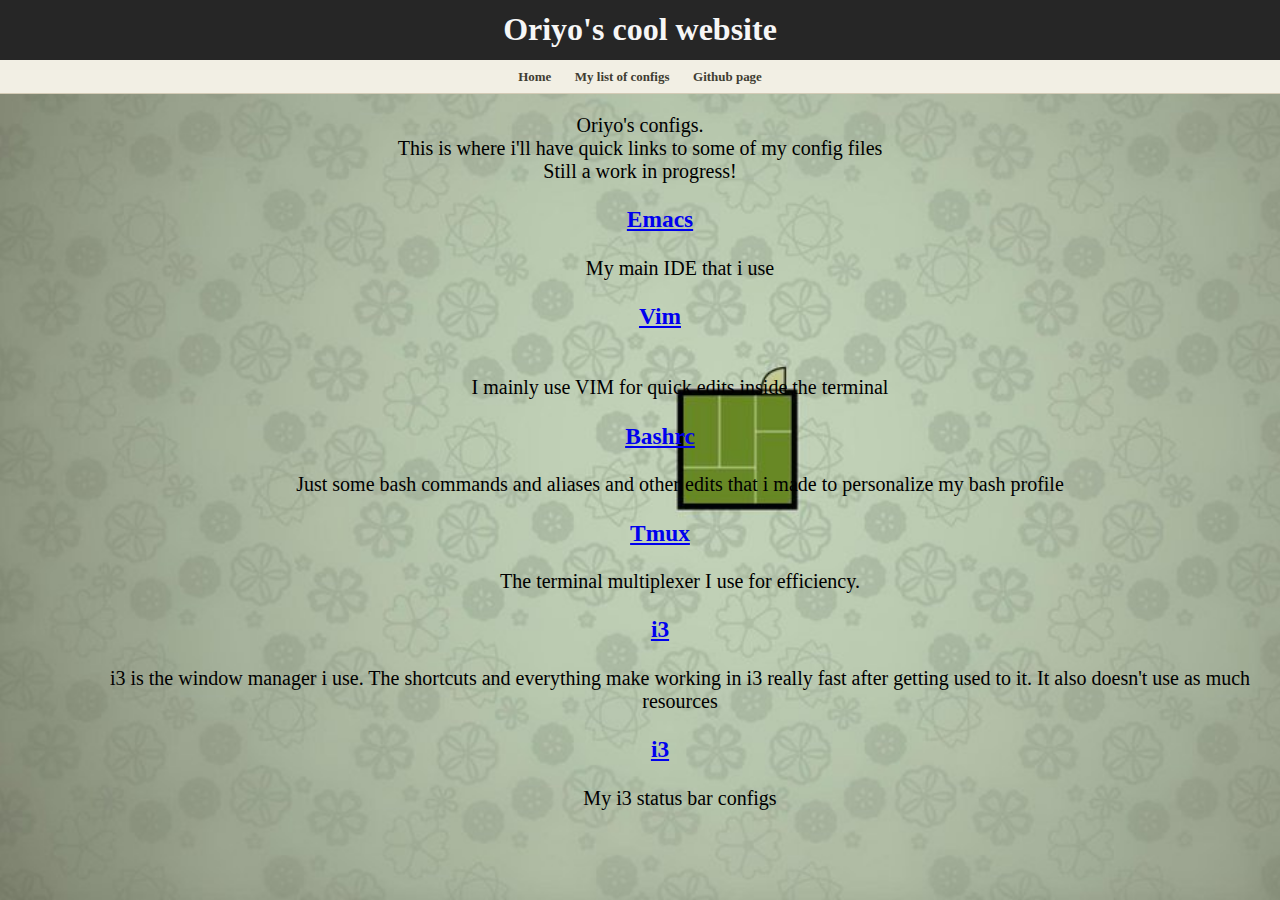
==== configs.html @ 078ae949 "configs edited" ====
<!DOCTYPE html>
<html>
    <head>
	<meta charset="UTF-8">
	<title>Oriyo's Personal Website</title>
	<link rel="stylesheet" href="stylesheet.css" type="text/css">
	<link rel="icon" href="images/icon.jpeg">
	<script src="scripts.js"></script>
    </head>
    <div class="top">
	<h1>Oriyo's cool website</h1>
    </div>
    <div class="header">
	<nav class="snack-nav">
	    <a href="index.html" title="Go to index"><strong>Home</strong></a>
	    <a href="configs.html" title="My programs"><strong>My list of configs</strong></a>
	    <a href="https://github.com/oriyocookie" title="My github"><strong>Github page</strong></a>
	</nav>
    </div>
    <body>
	<p>Oriyo's configs.<br/>
	This is where i'll have quick links to some of my config files<br/>
	Still a work in progress!<br/></p>
	<ul>
	   <h3><li><dt><a href="https://github.com/oriyocookie/dotfiles/tree/master/.emacs.d" title="Emacs config"><strong>Emacs</strong></a></dt></li></h3>
	   <p><dd>My main IDE that i use<br/></dd><p>

	   <h3><li><dt><a href="https://github.com/oriyocookie/dotfiles/blob/master/.vimrc" title="Vim config"><strong>Vim</strong></a></dt></li></h3>
	   <p><dd><br/>I mainly use VIM for quick edits inside the terminal</dd><p>

	   <h3><li><dt><a href="https://github.com/oriyocookie/dotfiles/blob/master/.bashrc" title="bash config"><strong>Bashrc</strong></a></dt></li></h3>
	   <p><dd>Just some bash commands and aliases and other edits that i made to personalize my bash profile<br/></dd><p>

	   <h3><li><dt><a href="https://github.com/oriyocookie/dotfiles/blob/master/.tmux.conf" title="tmux config"><strong>Tmux</strong></a></dt></li></h3>
	   <p><dd>The terminal multiplexer I use for efficiency.<br/></dd><p>

	   <h3><li><dt><a href="https://github.com/oriyocookie/dotfiles/blob/master/i3/config" title="i3 config"><strong>i3</strong></a></dt></li></h3>
	   <p><dd>i3 is the window manager i use. The shortcuts and everything make working in i3 really fast after getting used to it. It also doesn't use as much resources<br/></dd><p>
		
	   <h3><li><dt><a href="https://github.com/oriyocookie/dotfiles/blob/master/i3status/config" title="i3status config"><strong>i3</strong></a></dt></li></h3>
	   <p><dd>My i3 status bar configs<br/></dd><p>
		
	</ul>
    </body>
    <footer></footer>
</html>
---- stylesheet.css ----
body {
	background-image: url("images/bg.jpg");
	background-attachment: fixed;
	background-size:cover;
	margin: 0px;
}
p {
	font-family: cantarell;
	font-size: 20px;
	text-align: center;
}

ul {
	font-family: cantarell;
	font-size: 20px;
	text-align: center;
	list-style-type:none;
}

div.top {
	background: #262626;
	color: #F6F6F6;
	text-align: center;
	overflow: auto;
	margin-top: -10px;
	margin-bottom: -10px
}

div.header nav.snack-nav {
	background: #F2EFE4;
	border-bottom: 1px solid #D4CBB6;
	padding: 8px;
	margin-bottom: 20px;
	text-align: center;
	font-size: .9em;
	font-weight: 400;
}

div.header nav.snack-nav a{
	font-size: .9em;
	color: #3F3D32;
	padding: 10px;
	text-decoration: none;
}

div.container {
	padding: 40px 0;
	width: 960px;
	margin: 0 auto;
	overflow: auto;
}


img.watashi {
	display: block;
	margin-left: auto;
	margin-right: auto;
	height: 450px;
	width: 650px;
	align: center;
	position: center;
}

img {
	display: block;
	margin-left: auto;
	margin-right: auto;
	height: auto;
	width: 650px;
	align: center;
	position: center;
}

a.button {
	display: inline-block;
	margin-bottom: 1rem;
	color: #F6F6F6;
	background-color: #262626;
	border-color: #F6F6F6;
	border-style: solid;
	border-width: 1px;
	border-radius: 0.3rem;
	text-decoration: none;
	padding: 10px;
}
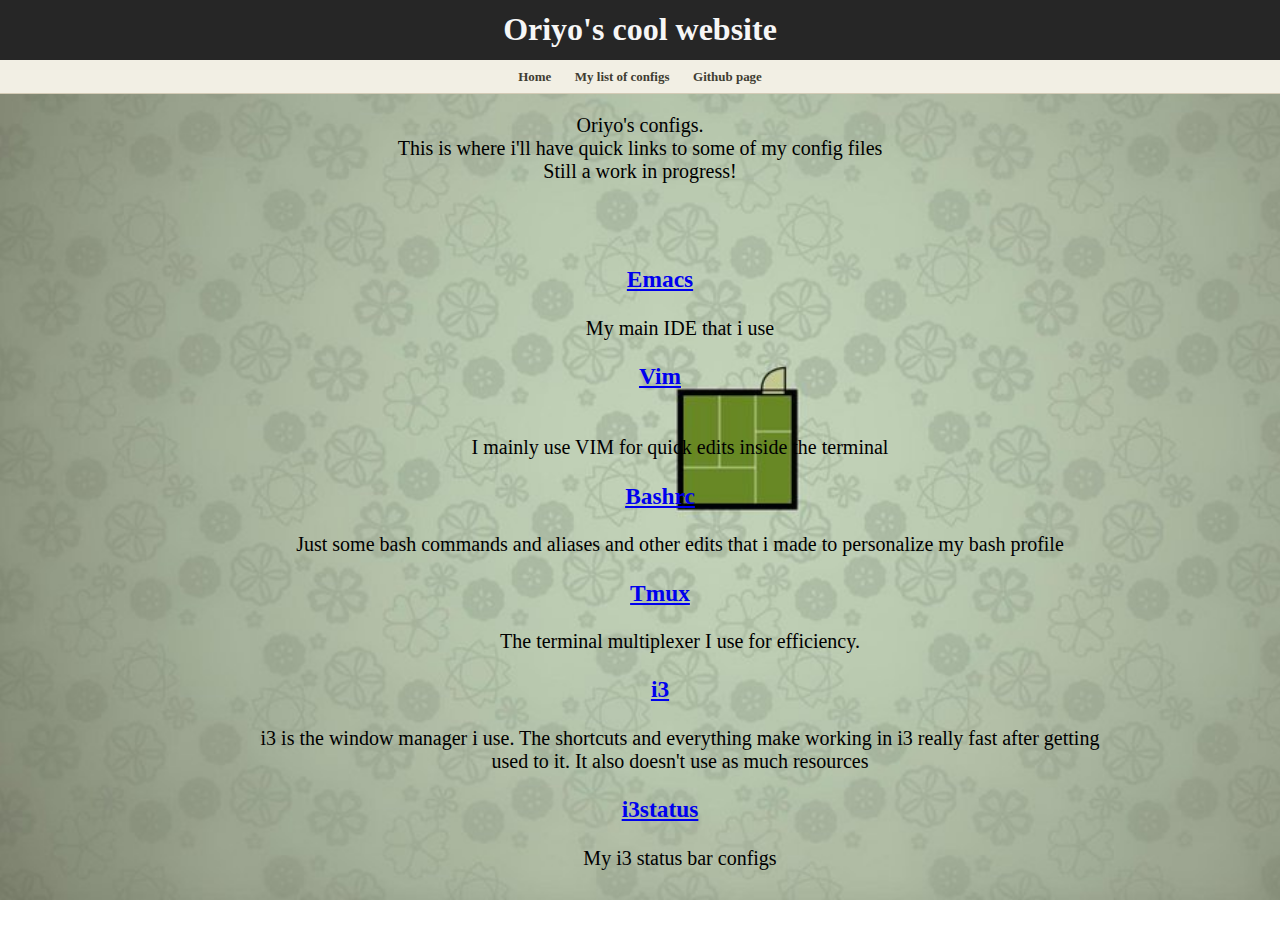
==== commit c899707f: "config changes" ====
--- a/configs.html
+++ b/configs.html
@@ -21,6 +21,7 @@
 	<p>Oriyo's configs.<br/>
 	This is where i'll have quick links to some of my config files<br/>
 	Still a work in progress!<br/></p>
+	<div class="container">
 	<ul>
 	   <h3><li><dt><a href="https://github.com/oriyocookie/dotfiles/tree/master/.emacs.d" title="Emacs config"><strong>Emacs</strong></a></dt></li></h3>
 	   <p><dd>My main IDE that i use<br/></dd><p>
@@ -37,10 +38,11 @@
 	   <h3><li><dt><a href="https://github.com/oriyocookie/dotfiles/blob/master/i3/config" title="i3 config"><strong>i3</strong></a></dt></li></h3>
 	   <p><dd>i3 is the window manager i use. The shortcuts and everything make working in i3 really fast after getting used to it. It also doesn't use as much resources<br/></dd><p>
 		
-	   <h3><li><dt><a href="https://github.com/oriyocookie/dotfiles/blob/master/i3status/config" title="i3status config"><strong>i3</strong></a></dt></li></h3>
+	   <h3><li><dt><a href="https://github.com/oriyocookie/dotfiles/blob/master/i3status/config" title="i3status config"><strong>i3status</strong></a></dt></li></h3>
 	   <p><dd>My i3 status bar configs<br/></dd><p>
 		
 	</ul>
+	</div>
     </body>
     <footer></footer>
 </html>
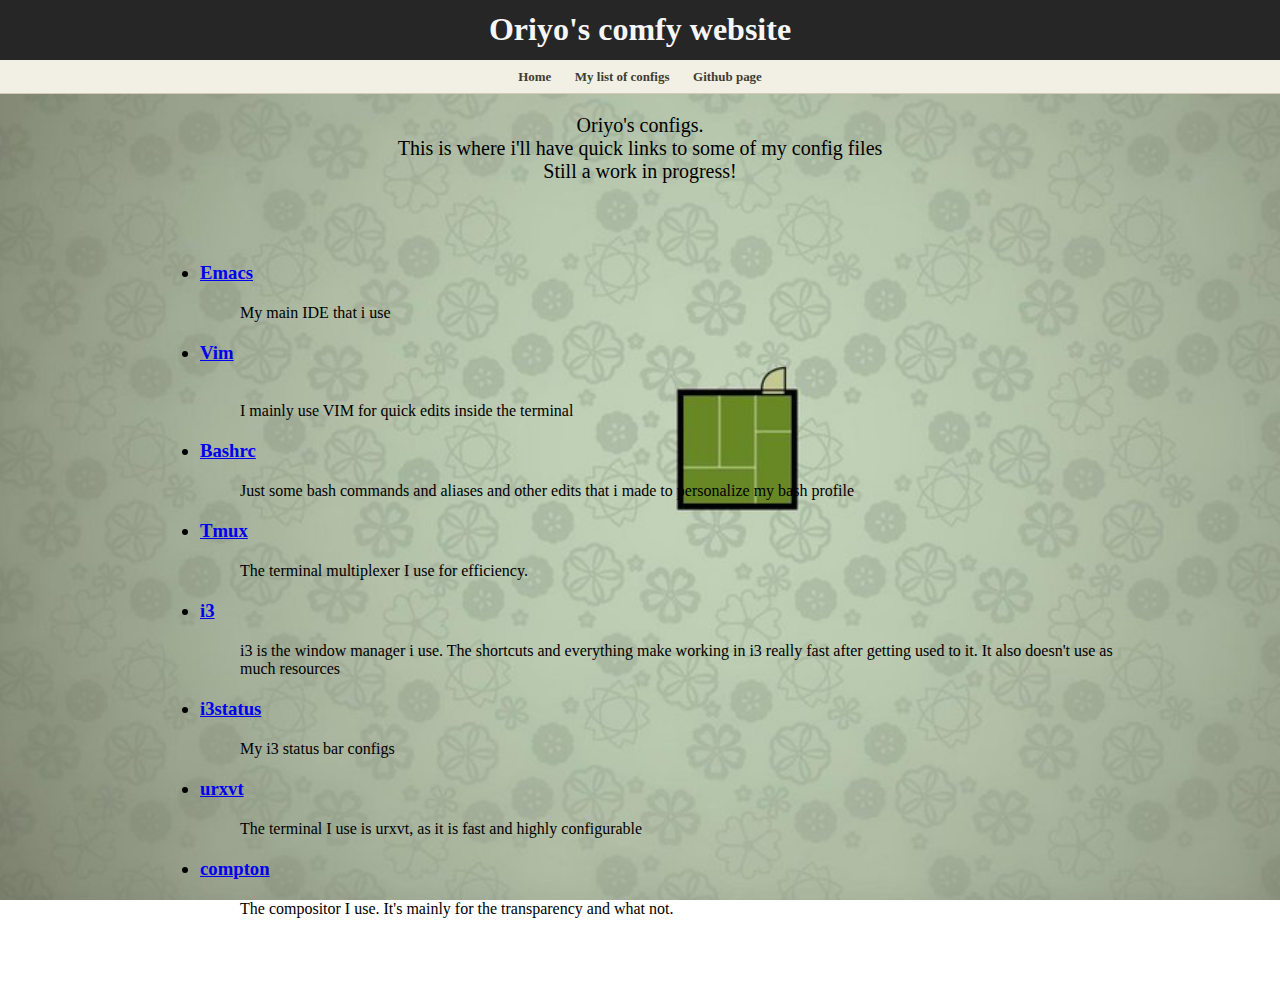
==== commit 35b4189e: "configs added conky compton" ====
--- a/configs.html
+++ b/configs.html
@@ -8,7 +8,7 @@
 	<script src="scripts.js"></script>
     </head>
     <div class="top">
-	<h1>Oriyo's cool website</h1>
+	<h1>Oriyo's comfy website</h1>
     </div>
     <div class="header">
 	<nav class="snack-nav">
@@ -40,6 +40,12 @@
 		
 	   <h3><li><dt><a href="https://github.com/oriyocookie/dotfiles/blob/master/i3status/config" title="i3status config"><strong>i3status</strong></a></dt></li></h3>
 	   <p><dd>My i3 status bar configs<br/></dd><p>
+
+	   <h3><li><dt><a href="https://github.com/oriyocookie/dotfiles/blob/master/.Xdefaults" title="urxvt config"><strong>urxvt</strong></a></dt></li></h3>
+	   <p><dd>The terminal I use is urxvt, as it is fast and highly configurable<br/></dd><p>
+
+	   <h3><li><dt><a href="https://github.com/oriyocookie/dotfiles/blob/master/compton.conf" title="compton config"><strong>compton</strong></a></dt></li></h3>
+	   <p><dd>The compositor I use. It's mainly for the transparency and what not.<br/></dd><p>
 		
 	</ul>
 	</div>
--- a/stylesheet.css
+++ b/stylesheet.css
@@ -10,12 +10,6 @@
 	text-align: center;
 }
 
-ul {
-	font-family: cantarell;
-	font-size: 20px;
-	text-align: center;
-	list-style-type:none;
-}
 
 div.top {
 	background: #262626;
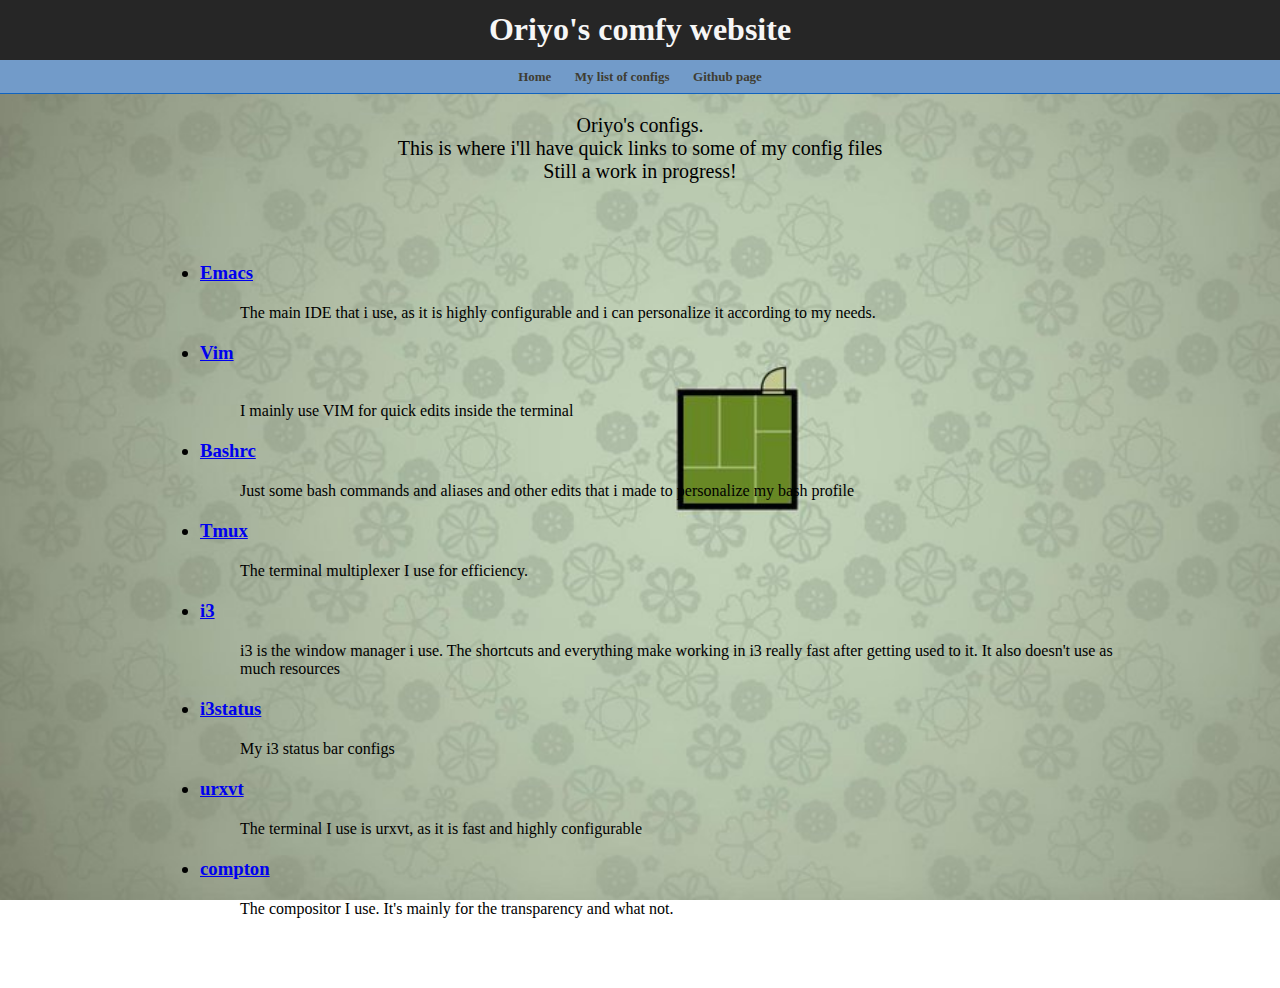
==== commit 51d28b53: "added cute images" ====
--- a/configs.html
+++ b/configs.html
@@ -24,7 +24,7 @@
 	<div class="container">
 	<ul>
 	   <h3><li><dt><a href="https://github.com/oriyocookie/dotfiles/tree/master/.emacs.d" title="Emacs config"><strong>Emacs</strong></a></dt></li></h3>
-	   <p><dd>My main IDE that i use<br/></dd><p>
+	   <p><dd>The main IDE that i use, as it is highly configurable and i can personalize it according to my needs.<br/></dd><p>
 
 	   <h3><li><dt><a href="https://github.com/oriyocookie/dotfiles/blob/master/.vimrc" title="Vim config"><strong>Vim</strong></a></dt></li></h3>
 	   <p><dd><br/>I mainly use VIM for quick edits inside the terminal</dd><p>
--- a/stylesheet.css
+++ b/stylesheet.css
@@ -21,8 +21,8 @@
 }
 
 div.header nav.snack-nav {
-	background: #F2EFE4;
-	border-bottom: 1px solid #D4CBB6;
+	background: #729bc9;
+	border-bottom: 1px solid #1163bf;
 	padding: 8px;
 	margin-bottom: 20px;
 	text-align: center;
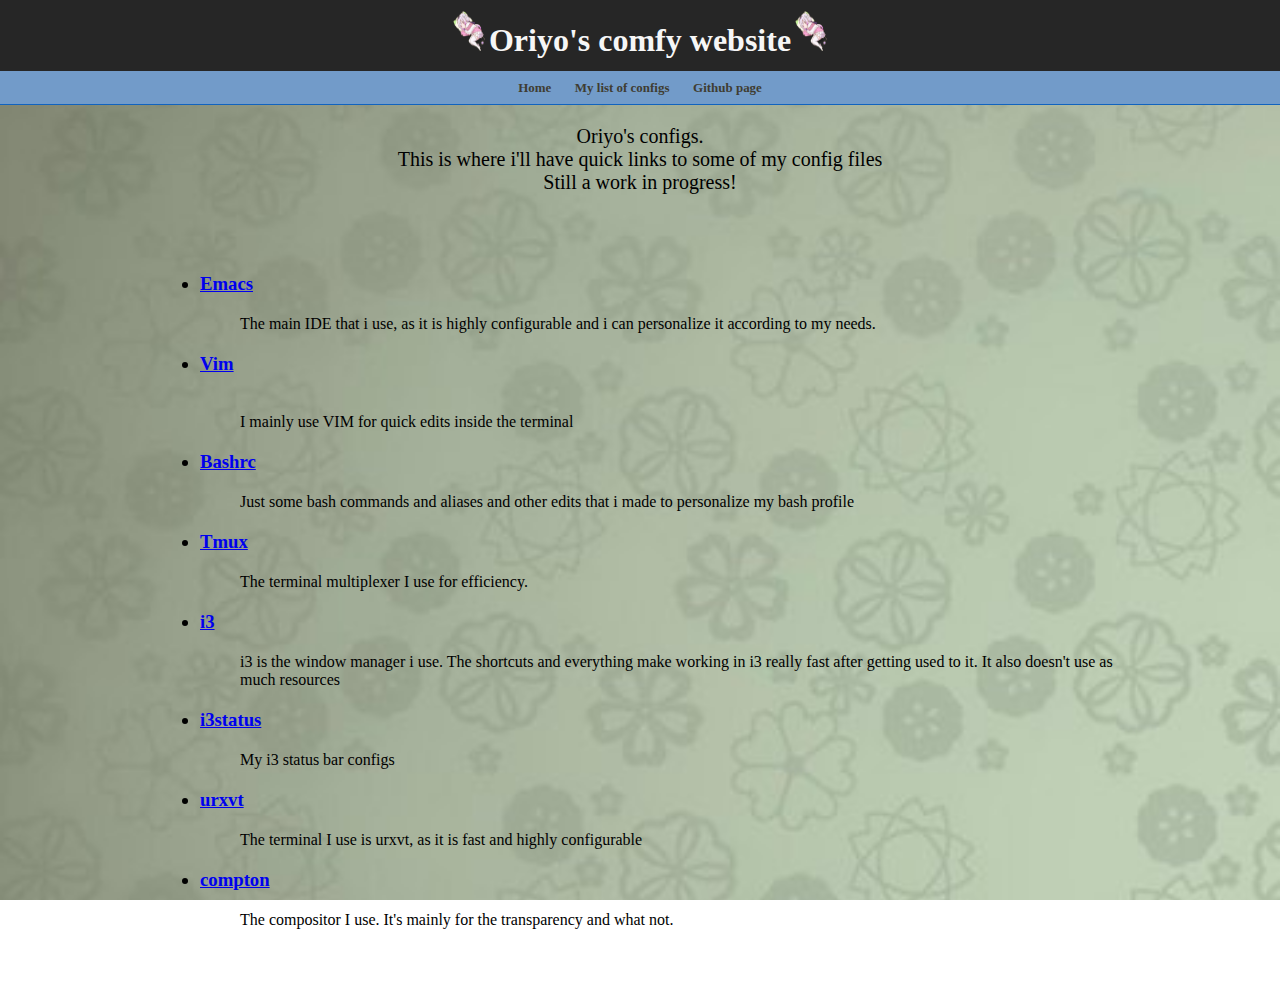
==== commit 7a3c95c3: "small edits" ====
--- a/configs.html
+++ b/configs.html
@@ -1,55 +1,56 @@
 <!DOCTYPE html>
 <html>
-    <head>
+  <head>
 	<meta charset="UTF-8">
 	<title>Oriyo's Personal Website</title>
 	<link rel="stylesheet" href="stylesheet.css" type="text/css">
 	<link rel="icon" href="images/icon.jpeg">
 	<script src="scripts.js"></script>
-    </head>
-    <div class="top">
-	<h1>Oriyo's comfy website</h1>
-    </div>
-    <div class="header">
+  </head>
+  <div class="top">
+	<h1><img src="images/comfyanime.png" class="comfy"></img>Oriyo's comfy website<img
+																					src="images/comfyanime.png" class="comfy"></img></h1>
+  </div>
+  <div class="header">
 	<nav class="snack-nav">
-	    <a href="index.html" title="Go to index"><strong>Home</strong></a>
-	    <a href="configs.html" title="My programs"><strong>My list of configs</strong></a>
-	    <a href="https://github.com/oriyocookie" title="My github"><strong>Github page</strong></a>
+	  <a href="index.html" title="Go to index"><strong>Home</strong></a>
+	  <a href="configs.html" title="My programs"><strong>My list of configs</strong></a>
+	  <a href="https://github.com/oriyocookie" title="My github"><strong>Github page</strong></a>
 	</nav>
-    </div>
-    <body>
+  </div>
+  <body>
 	<p>Oriyo's configs.<br/>
-	This is where i'll have quick links to some of my config files<br/>
-	Still a work in progress!<br/></p>
+	  This is where i'll have quick links to some of my config files<br/>
+	  Still a work in progress!<br/></p>
 	<div class="container">
-	<ul>
-	   <h3><li><dt><a href="https://github.com/oriyocookie/dotfiles/tree/master/.emacs.d" title="Emacs config"><strong>Emacs</strong></a></dt></li></h3>
-	   <p><dd>The main IDE that i use, as it is highly configurable and i can personalize it according to my needs.<br/></dd><p>
+	  <ul>
+		<h3><li><dt><a href="https://github.com/oriyocookie/dotfiles/tree/master/.emacs.d" title="Emacs config"><strong>Emacs</strong></a></dt></li></h3>
+		<p><dd>The main IDE that i use, as it is highly configurable and i can personalize it according to my needs.<br/></dd><p>
 
-	   <h3><li><dt><a href="https://github.com/oriyocookie/dotfiles/blob/master/.vimrc" title="Vim config"><strong>Vim</strong></a></dt></li></h3>
-	   <p><dd><br/>I mainly use VIM for quick edits inside the terminal</dd><p>
+		  <h3><li><dt><a href="https://github.com/oriyocookie/dotfiles/blob/master/.vimrc" title="Vim config"><strong>Vim</strong></a></dt></li></h3>
+		<p><dd><br/>I mainly use VIM for quick edits inside the terminal</dd><p>
 
-	   <h3><li><dt><a href="https://github.com/oriyocookie/dotfiles/blob/master/.bashrc" title="bash config"><strong>Bashrc</strong></a></dt></li></h3>
-	   <p><dd>Just some bash commands and aliases and other edits that i made to personalize my bash profile<br/></dd><p>
+		  <h3><li><dt><a href="https://github.com/oriyocookie/dotfiles/blob/master/.bashrc" title="bash config"><strong>Bashrc</strong></a></dt></li></h3>
+		<p><dd>Just some bash commands and aliases and other edits that i made to personalize my bash profile<br/></dd><p>
 
-	   <h3><li><dt><a href="https://github.com/oriyocookie/dotfiles/blob/master/.tmux.conf" title="tmux config"><strong>Tmux</strong></a></dt></li></h3>
-	   <p><dd>The terminal multiplexer I use for efficiency.<br/></dd><p>
+		  <h3><li><dt><a href="https://github.com/oriyocookie/dotfiles/blob/master/.tmux.conf" title="tmux config"><strong>Tmux</strong></a></dt></li></h3>
+		<p><dd>The terminal multiplexer I use for efficiency.<br/></dd><p>
 
-	   <h3><li><dt><a href="https://github.com/oriyocookie/dotfiles/blob/master/i3/config" title="i3 config"><strong>i3</strong></a></dt></li></h3>
-	   <p><dd>i3 is the window manager i use. The shortcuts and everything make working in i3 really fast after getting used to it. It also doesn't use as much resources<br/></dd><p>
-		
-	   <h3><li><dt><a href="https://github.com/oriyocookie/dotfiles/blob/master/i3status/config" title="i3status config"><strong>i3status</strong></a></dt></li></h3>
-	   <p><dd>My i3 status bar configs<br/></dd><p>
+		  <h3><li><dt><a href="https://github.com/oriyocookie/dotfiles/blob/master/i3/config" title="i3 config"><strong>i3</strong></a></dt></li></h3>
+		<p><dd>i3 is the window manager i use. The shortcuts and everything make working in i3 really fast after getting used to it. It also doesn't use as much resources<br/></dd><p>
+		  
+		  <h3><li><dt><a href="https://github.com/oriyocookie/dotfiles/blob/master/i3status/config" title="i3status config"><strong>i3status</strong></a></dt></li></h3>
+		<p><dd>My i3 status bar configs<br/></dd><p>
 
-	   <h3><li><dt><a href="https://github.com/oriyocookie/dotfiles/blob/master/.Xdefaults" title="urxvt config"><strong>urxvt</strong></a></dt></li></h3>
-	   <p><dd>The terminal I use is urxvt, as it is fast and highly configurable<br/></dd><p>
+		  <h3><li><dt><a href="https://github.com/oriyocookie/dotfiles/blob/master/.Xdefaults" title="urxvt config"><strong>urxvt</strong></a></dt></li></h3>
+		<p><dd>The terminal I use is urxvt, as it is fast and highly configurable<br/></dd><p>
 
-	   <h3><li><dt><a href="https://github.com/oriyocookie/dotfiles/blob/master/compton.conf" title="compton config"><strong>compton</strong></a></dt></li></h3>
-	   <p><dd>The compositor I use. It's mainly for the transparency and what not.<br/></dd><p>
-		
-	</ul>
+		  <h3><li><dt><a href="https://github.com/oriyocookie/dotfiles/blob/master/compton.conf" title="compton config"><strong>compton</strong></a></dt></li></h3>
+		<p><dd>The compositor I use. It's mainly for the transparency and what not.<br/></dd><p>
+		  
+	  </ul>
 	</div>
-    </body>
-    <footer></footer>
+  </body>
+  <footer></footer>
 </html>
 
--- a/stylesheet.css
+++ b/stylesheet.css
@@ -1,5 +1,5 @@
 body {
-	background-image: url("images/bg.jpg");
+	background-image: url("images/bg.png");
 	background-attachment: fixed;
 	background-size:cover;
 	margin: 0px;
@@ -55,6 +55,12 @@
 	position: center;
 }
 
+img.comfy {
+	display: inline;
+	height: 40px;
+	width: 40px;
+}
+
 img {
 	display: block;
 	margin-left: auto;
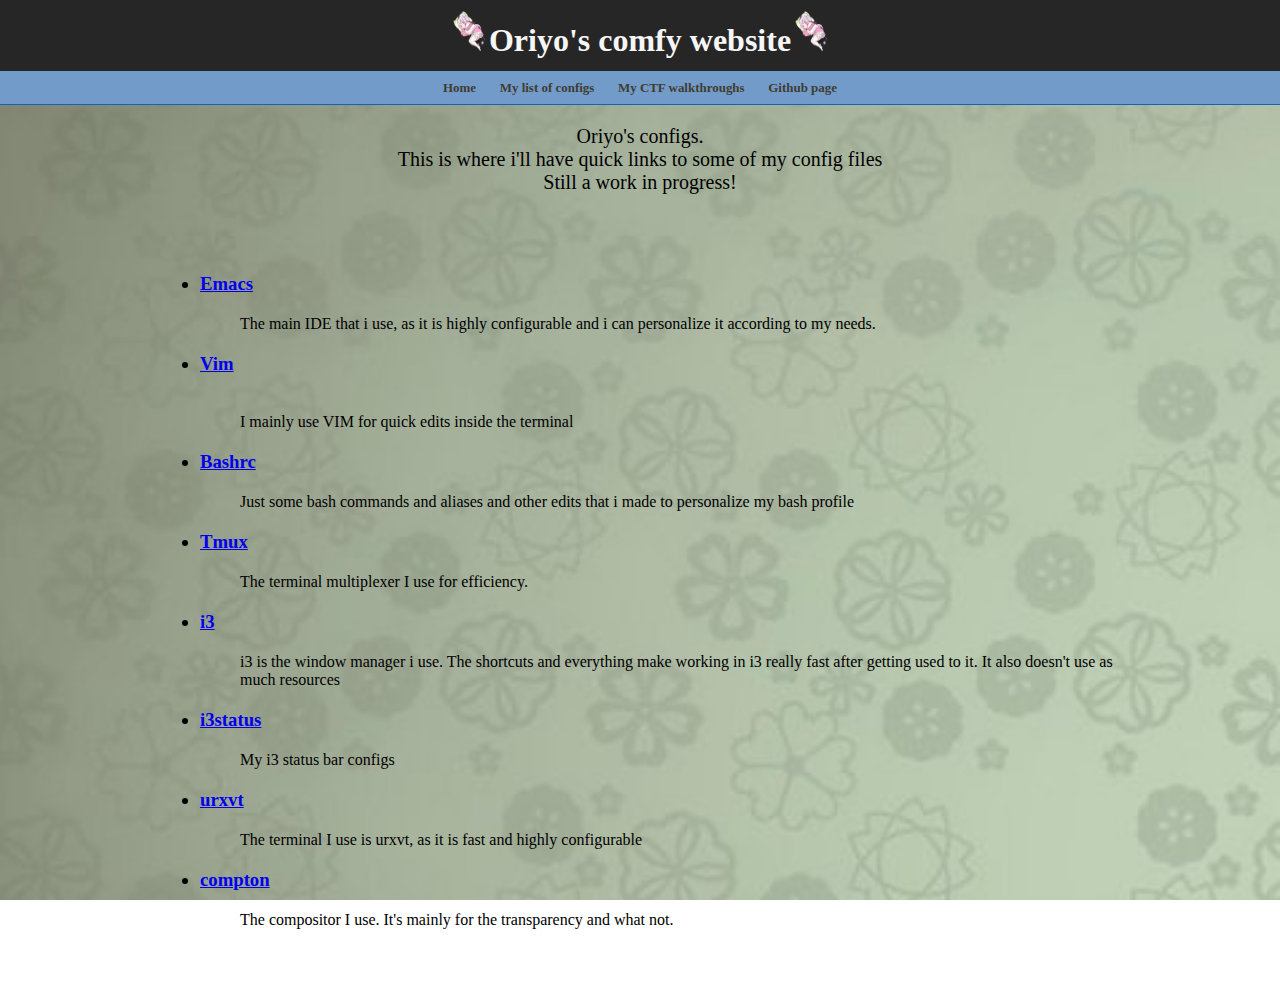
==== commit a19e51b3: "Added new page" ====
--- a/configs.html
+++ b/configs.html
@@ -15,6 +15,7 @@
 	<nav class="snack-nav">
 	  <a href="index.html" title="Go to index"><strong>Home</strong></a>
 	  <a href="configs.html" title="My programs"><strong>My list of configs</strong></a>
+	  <a href="CTFwalkthrough.html" title="My ctfwalkthroughs"><strong>My CTF walkthroughs</strong></a>
 	  <a href="https://github.com/oriyocookie" title="My github"><strong>Github page</strong></a>
 	</nav>
   </div>
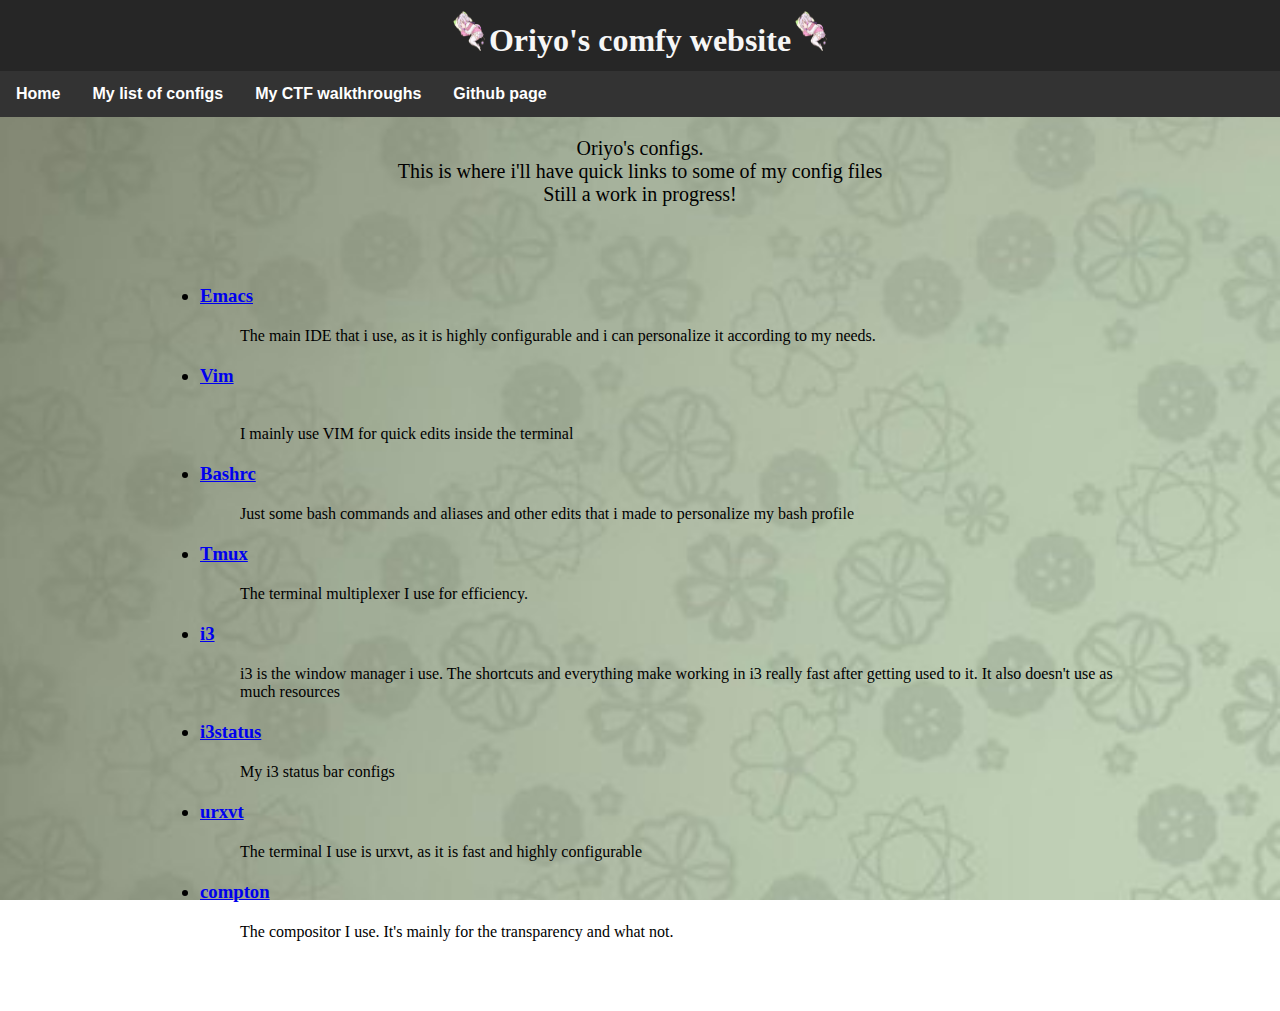
==== commit ef9a599b: "navbar" ====
--- a/configs.html
+++ b/configs.html
@@ -11,14 +11,21 @@
 	<h1><img src="images/comfyanime.png" class="comfy"></img>Oriyo's comfy website<img
 																					src="images/comfyanime.png" class="comfy"></img></h1>
   </div>
-  <div class="header">
-	<nav class="snack-nav">
-	  <a href="index.html" title="Go to index"><strong>Home</strong></a>
-	  <a href="configs.html" title="My programs"><strong>My list of configs</strong></a>
-	  <a href="CTFwalkthrough.html" title="My ctfwalkthroughs"><strong>My CTF walkthroughs</strong></a>
-	  <a href="https://github.com/oriyocookie" title="My github"><strong>Github page</strong></a>
+    <div class="header">
+	<nav class="navbar">
+	    <a href="/index.html" title="Go to index"><strong>Home</strong></a>
+	    <a href="/configs.html" title="My programs"><strong>My list of configs</strong></a>
+	    <div class="dropdown">
+		<button class="dropbtn">
+		    <strong>My CTF walkthroughs</strong></a>
+		</button>
+		<div class="dropdown-content">
+		    <a href="walkthrough/OverthewireNarnia/narnia.html">Narnia OverTheWire</a>
+		</div>
+	    </div>
+	    <a href="https://github.com/oriyocookie" title="My github"><strong>Github page</strong></a>
 	</nav>
-  </div>
+    </div>
   <body>
 	<p>Oriyo's configs.<br/>
 	  This is where i'll have quick links to some of my config files<br/>
--- a/stylesheet.css
+++ b/stylesheet.css
@@ -83,3 +83,74 @@
 	text-decoration: none;
 	padding: 10px;
 }
+
+
+div.header nav.navbar {
+  overflow: hidden;
+  background-color: #333;
+  font-family: Arial;
+}
+
+/* Links inside the navbar */
+div.header nav.navbar a {
+  float: left;
+  font-size: 16px;
+  color: white;
+  text-align: center;
+  padding: 14px 16px;
+  text-decoration: none;
+}
+
+
+/* The dropdown container */
+.dropdown {
+  float: left;
+  overflow: hidden;
+}
+
+/* Dropdown button */
+.dropdown .dropbtn {
+  font-size: 16px; 
+  border: none;
+  outline: none;
+  color: white;
+  padding: 14px 16px;
+  background-color: inherit;
+  font-family: inherit; /* Important for vertical align on mobile phones */
+  margin: 0; /* Important for vertical align on mobile phones */
+}
+
+/* Add a red background color to navbar links on hover */
+.navbar a:hover, .dropdown:hover .dropbtn {
+  background-color: blue;
+}
+
+/* Dropdown content (hidden by default) */
+.dropdown-content {
+  display: none;
+  position: absolute;
+  background-color: #f9f9f9;
+  min-width: 160px;
+  box-shadow: 0px 8px 16px 0px rgba(0,0,0,0.2);
+  z-index: 1;
+}
+
+/* Links inside the dropdown */
+.dropdown-content a {
+  float: none;
+  color: black;
+  padding: 12px 16px;
+  text-decoration: none;
+  display: block;
+  text-align: left;
+}
+
+/* Add a grey background color to dropdown links on hover */
+.dropdown-content a:hover {
+  background-color: #ddd;
+}
+
+/* Show the dropdown menu on hover */
+.dropdown:hover .dropdown-content {
+  display: block;
+}
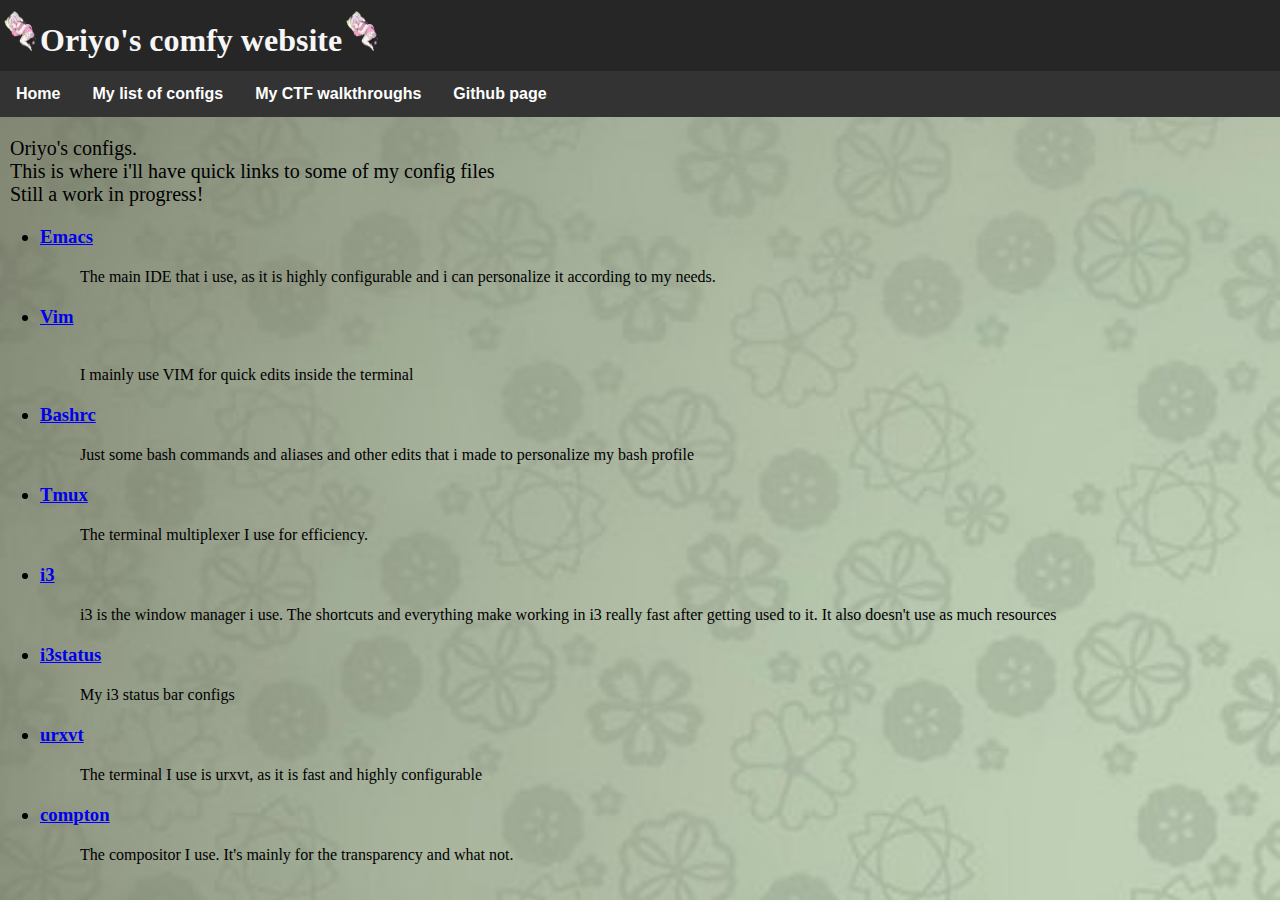
==== commit f4bca76e: "look changes" ====
--- a/configs.html
+++ b/configs.html
@@ -1,16 +1,16 @@
 <!DOCTYPE html>
 <html>
-  <head>
+    <head>
 	<meta charset="UTF-8">
 	<title>Oriyo's Personal Website</title>
 	<link rel="stylesheet" href="stylesheet.css" type="text/css">
 	<link rel="icon" href="images/icon.jpeg">
 	<script src="scripts.js"></script>
-  </head>
-  <div class="top">
+    </head>
+    <div class="top">
 	<h1><img src="images/comfyanime.png" class="comfy"></img>Oriyo's comfy website<img
-																					src="images/comfyanime.png" class="comfy"></img></h1>
-  </div>
+					     src="images/comfyanime.png" class="comfy"></img></h1>
+    </div>
     <div class="header">
 	<nav class="navbar">
 	    <a href="/index.html" title="Go to index"><strong>Home</strong></a>
@@ -26,39 +26,37 @@
 	    <a href="https://github.com/oriyocookie" title="My github"><strong>Github page</strong></a>
 	</nav>
     </div>
-  <body>
+    <body>
 	<p>Oriyo's configs.<br/>
-	  This is where i'll have quick links to some of my config files<br/>
-	  Still a work in progress!<br/></p>
-	<div class="container">
-	  <ul>
-		<h3><li><dt><a href="https://github.com/oriyocookie/dotfiles/tree/master/.emacs.d" title="Emacs config"><strong>Emacs</strong></a></dt></li></h3>
-		<p><dd>The main IDE that i use, as it is highly configurable and i can personalize it according to my needs.<br/></dd><p>
+	This is where i'll have quick links to some of my config files<br/>
+	Still a work in progress!<br/></p>
+	<ul>
+	    <h3><li><dt><a href="https://github.com/oriyocookie/dotfiles/tree/master/.emacs.d" title="Emacs config"><strong>Emacs</strong></a></dt></li></h3>
+	    <p><dd>The main IDE that i use, as it is highly configurable and i can personalize it according to my needs.<br/></dd><p>
 
-		  <h3><li><dt><a href="https://github.com/oriyocookie/dotfiles/blob/master/.vimrc" title="Vim config"><strong>Vim</strong></a></dt></li></h3>
-		<p><dd><br/>I mainly use VIM for quick edits inside the terminal</dd><p>
+	    <h3><li><dt><a href="https://github.com/oriyocookie/dotfiles/blob/master/.vimrc" title="Vim config"><strong>Vim</strong></a></dt></li></h3>
+	    <p><dd><br/>I mainly use VIM for quick edits inside the terminal</dd><p>
 
-		  <h3><li><dt><a href="https://github.com/oriyocookie/dotfiles/blob/master/.bashrc" title="bash config"><strong>Bashrc</strong></a></dt></li></h3>
-		<p><dd>Just some bash commands and aliases and other edits that i made to personalize my bash profile<br/></dd><p>
+	    <h3><li><dt><a href="https://github.com/oriyocookie/dotfiles/blob/master/.bashrc" title="bash config"><strong>Bashrc</strong></a></dt></li></h3>
+	    <p><dd>Just some bash commands and aliases and other edits that i made to personalize my bash profile<br/></dd><p>
 
-		  <h3><li><dt><a href="https://github.com/oriyocookie/dotfiles/blob/master/.tmux.conf" title="tmux config"><strong>Tmux</strong></a></dt></li></h3>
-		<p><dd>The terminal multiplexer I use for efficiency.<br/></dd><p>
+	    <h3><li><dt><a href="https://github.com/oriyocookie/dotfiles/blob/master/.tmux.conf" title="tmux config"><strong>Tmux</strong></a></dt></li></h3>
+	    <p><dd>The terminal multiplexer I use for efficiency.<br/></dd><p>
 
-		  <h3><li><dt><a href="https://github.com/oriyocookie/dotfiles/blob/master/i3/config" title="i3 config"><strong>i3</strong></a></dt></li></h3>
-		<p><dd>i3 is the window manager i use. The shortcuts and everything make working in i3 really fast after getting used to it. It also doesn't use as much resources<br/></dd><p>
-		  
-		  <h3><li><dt><a href="https://github.com/oriyocookie/dotfiles/blob/master/i3status/config" title="i3status config"><strong>i3status</strong></a></dt></li></h3>
-		<p><dd>My i3 status bar configs<br/></dd><p>
+	    <h3><li><dt><a href="https://github.com/oriyocookie/dotfiles/blob/master/i3/config" title="i3 config"><strong>i3</strong></a></dt></li></h3>
+	    <p><dd>i3 is the window manager i use. The shortcuts and everything make working in i3 really fast after getting used to it. It also doesn't use as much resources<br/></dd><p>
 
-		  <h3><li><dt><a href="https://github.com/oriyocookie/dotfiles/blob/master/.Xdefaults" title="urxvt config"><strong>urxvt</strong></a></dt></li></h3>
-		<p><dd>The terminal I use is urxvt, as it is fast and highly configurable<br/></dd><p>
+	    <h3><li><dt><a href="https://github.com/oriyocookie/dotfiles/blob/master/i3status/config" title="i3status config"><strong>i3status</strong></a></dt></li></h3>
+	    <p><dd>My i3 status bar configs<br/></dd><p>
 
-		  <h3><li><dt><a href="https://github.com/oriyocookie/dotfiles/blob/master/compton.conf" title="compton config"><strong>compton</strong></a></dt></li></h3>
-		<p><dd>The compositor I use. It's mainly for the transparency and what not.<br/></dd><p>
-		  
-	  </ul>
-	</div>
-  </body>
-  <footer></footer>
+	    <h3><li><dt><a href="https://github.com/oriyocookie/dotfiles/blob/master/.Xdefaults" title="urxvt config"><strong>urxvt</strong></a></dt></li></h3>
+	    <p><dd>The terminal I use is urxvt, as it is fast and highly configurable<br/></dd><p>
+
+	    <h3><li><dt><a href="https://github.com/oriyocookie/dotfiles/blob/master/compton.conf" title="compton config"><strong>compton</strong></a></dt></li></h3>
+	    <p><dd>The compositor I use. It's mainly for the transparency and what not.<br/></dd><p>
+
+	</ul>
+    </body>
+    <footer></footer>
 </html>
 
--- a/stylesheet.css
+++ b/stylesheet.css
@@ -7,35 +7,18 @@
 p {
 	font-family: cantarell;
 	font-size: 20px;
-	text-align: center;
+	margin-left:10px;
 }
 
 
 div.top {
 	background: #262626;
 	color: #F6F6F6;
-	text-align: center;
 	overflow: auto;
 	margin-top: -10px;
 	margin-bottom: -10px
 }
 
-div.header nav.snack-nav {
-	background: #729bc9;
-	border-bottom: 1px solid #1163bf;
-	padding: 8px;
-	margin-bottom: 20px;
-	text-align: center;
-	font-size: .9em;
-	font-weight: 400;
-}
-
-div.header nav.snack-nav a{
-	font-size: .9em;
-	color: #3F3D32;
-	padding: 10px;
-	text-decoration: none;
-}
 
 div.container {
 	padding: 40px 0;
@@ -96,7 +79,6 @@
   float: left;
   font-size: 16px;
   color: white;
-  text-align: center;
   padding: 14px 16px;
   text-decoration: none;
 }
